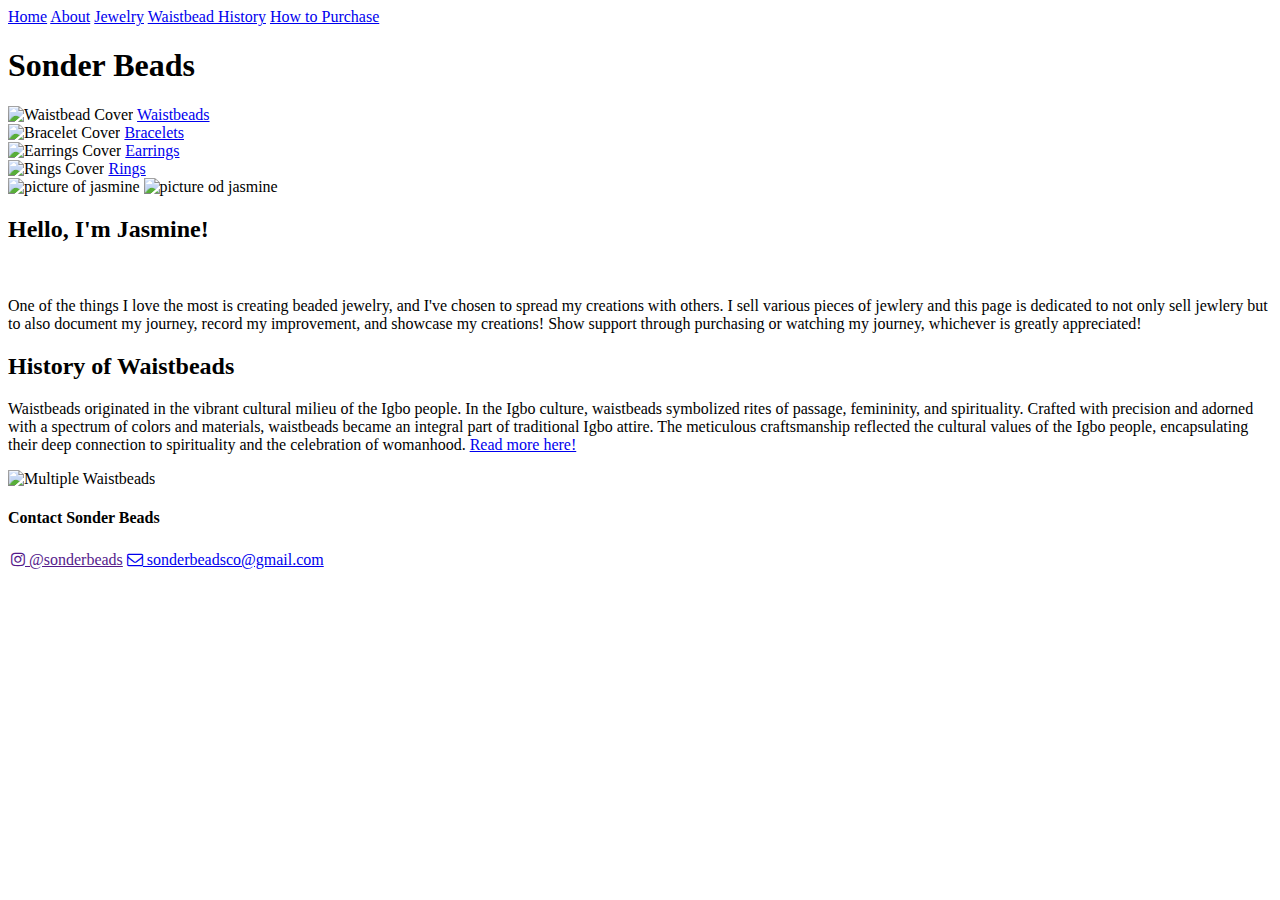
==== index.html @ 4c2559e4 "Add files via upload" ====
<!DOCTYPE html>
<html lang="en">

<!-- html info -->

<head>
    <meta charset="UTF-8">
    <meta name="viewport" content="width=device-width, initial-scale=1.0">
    <title>Sonder Beads</title>
    <link rel="stylesheet" href="https://cdnjs.cloudflare.com/ajax/libs/font-awesome/4.7.0/css/font-awesome.min.css">
    <link rel="stylesheet" href="/Users/jas/Desktop/projects/Waistbeads/index.css">
    <link rel="preconnect" href="https://fonts.googleapis.com">
    <link rel="preconnect" href="https://fonts.gstatic.com" crossorigin>
    <link href="https://fonts.googleapis.com/css2?family=Julius+Sans+One&display=swap" rel="stylesheet">
    <link rel="preconnect" href="https://fonts.googleapis.com">
    <link rel="preconnect" href="https://fonts.gstatic.com" crossorigin>
    <link href="https://fonts.googleapis.com/css2?family=Archivo+Narrow:ital,wght@0,400..700;1,400..700&display=swap"
        rel="stylesheet">
</head>

<body>
    <!-- navigation bar -->
    <div class="bgimg">
        <div id="nav">
            <a href="#header"> Home</a>
            <a href="#about"> About</a>
            <a href="./jewelry.html"> Jewelry</a>
            <a href="./history.html"> Waistbead History</a>
            <a href="./purchase.html"> How to Purchase</a>
        </div>
        <!-- header -->
        <header>
            <h1>Sonder Beads</h1>
        </header>
    </div>
    <!-- jewelry section -->
    <div class="jewelry">
        <div id="jewelryc">
            <div class="category">
                <img src="./images/jewelry section/jwaistbead.jpg" alt="Waistbead Cover">
                <a href="./waistbeads.html">Waistbeads</a>
            </div>
            <div class="category">
                <img src="./images/jewelry section/jbracelets.jpg" alt="Bracelet Cover">
                <a href="./bracelets.html">Bracelets</a>
            </div>
            <div class="category">
                <img src="./images/jewelry section/jearrings.jpg" alt="Earrings Cover">
                <a href="./earrings.html">Earrings</a>
            </div>
            <div class="category">
                <img src="./images/jewelry section/jrings.jpg" alt="Rings Cover">
                <a href="./rings.html">Rings</a>
            </div>
        </div>
    </div>
    <!-- about section -->
    <div id="about">
        <img src="./images/headers/jas1.jpg" alt="picture of jasmine">
        <img src="./images/headers/jas2.jpg" alt="picture od jasmine">
        <!-- groups the title and text tg -->
        <div class="hdp">
            <h2>Hello, I'm Jasmine!</h2>
            <br>
            <p>One of the things I love the most is creating beaded jewelry, and I've chosen to spread my creations
                with
                others. I sell various pieces of jewlery and this page is dedicated to not only sell jewlery but to
                also
                document my journey, record my improvement, and showcase my creations! Show support through
                purchasing
                or
                watching my journey, whichever is greatly appreciated!</p>
        </div>
    </div>
    <!-- history section -->
    <div id="history">
        <h2>History of Waistbeads</h2>
        <!-- txt next to img -->
        <div class="imgtxt">
            <p>Waistbeads originated in the vibrant cultural milieu of the Igbo people. In the Igbo culture, waistbeads
                symbolized rites
                of passage, femininity, and spirituality. Crafted with precision and adorned with a spectrum of colors
                and materials, waistbeads became an integral part of traditional Igbo attire. The meticulous
                craftsmanship reflected the cultural values of
                the Igbo people, encapsulating their deep connection to spirituality and the celebration of womanhood.
                <span class="morehistory"><a href="./history.html">Read more
                        here!</a></span>
            </p>
            <img src="./images/headers/multiplewaistbeads.JPEG" alt="Multiple Waistbeads">
        </div>
    </div>

    <!-- footer section -->
    <footer>
        <h4>Contact Sonder Beads</h4>
        <table>
            <tr>
                <td><a href=""><i class="fa fa-instagram" aria-hidden="true"></i> @sonderbeads</td>
                <td><a href="mailto:sonderbeadsco@gmail.com"><i class="fa fa-envelope-o" aria-hidden="true"></i>
                        sonderbeadsco@gmail.com</i>
            </tr>
        </table>
    </footer>


</body>

</html>
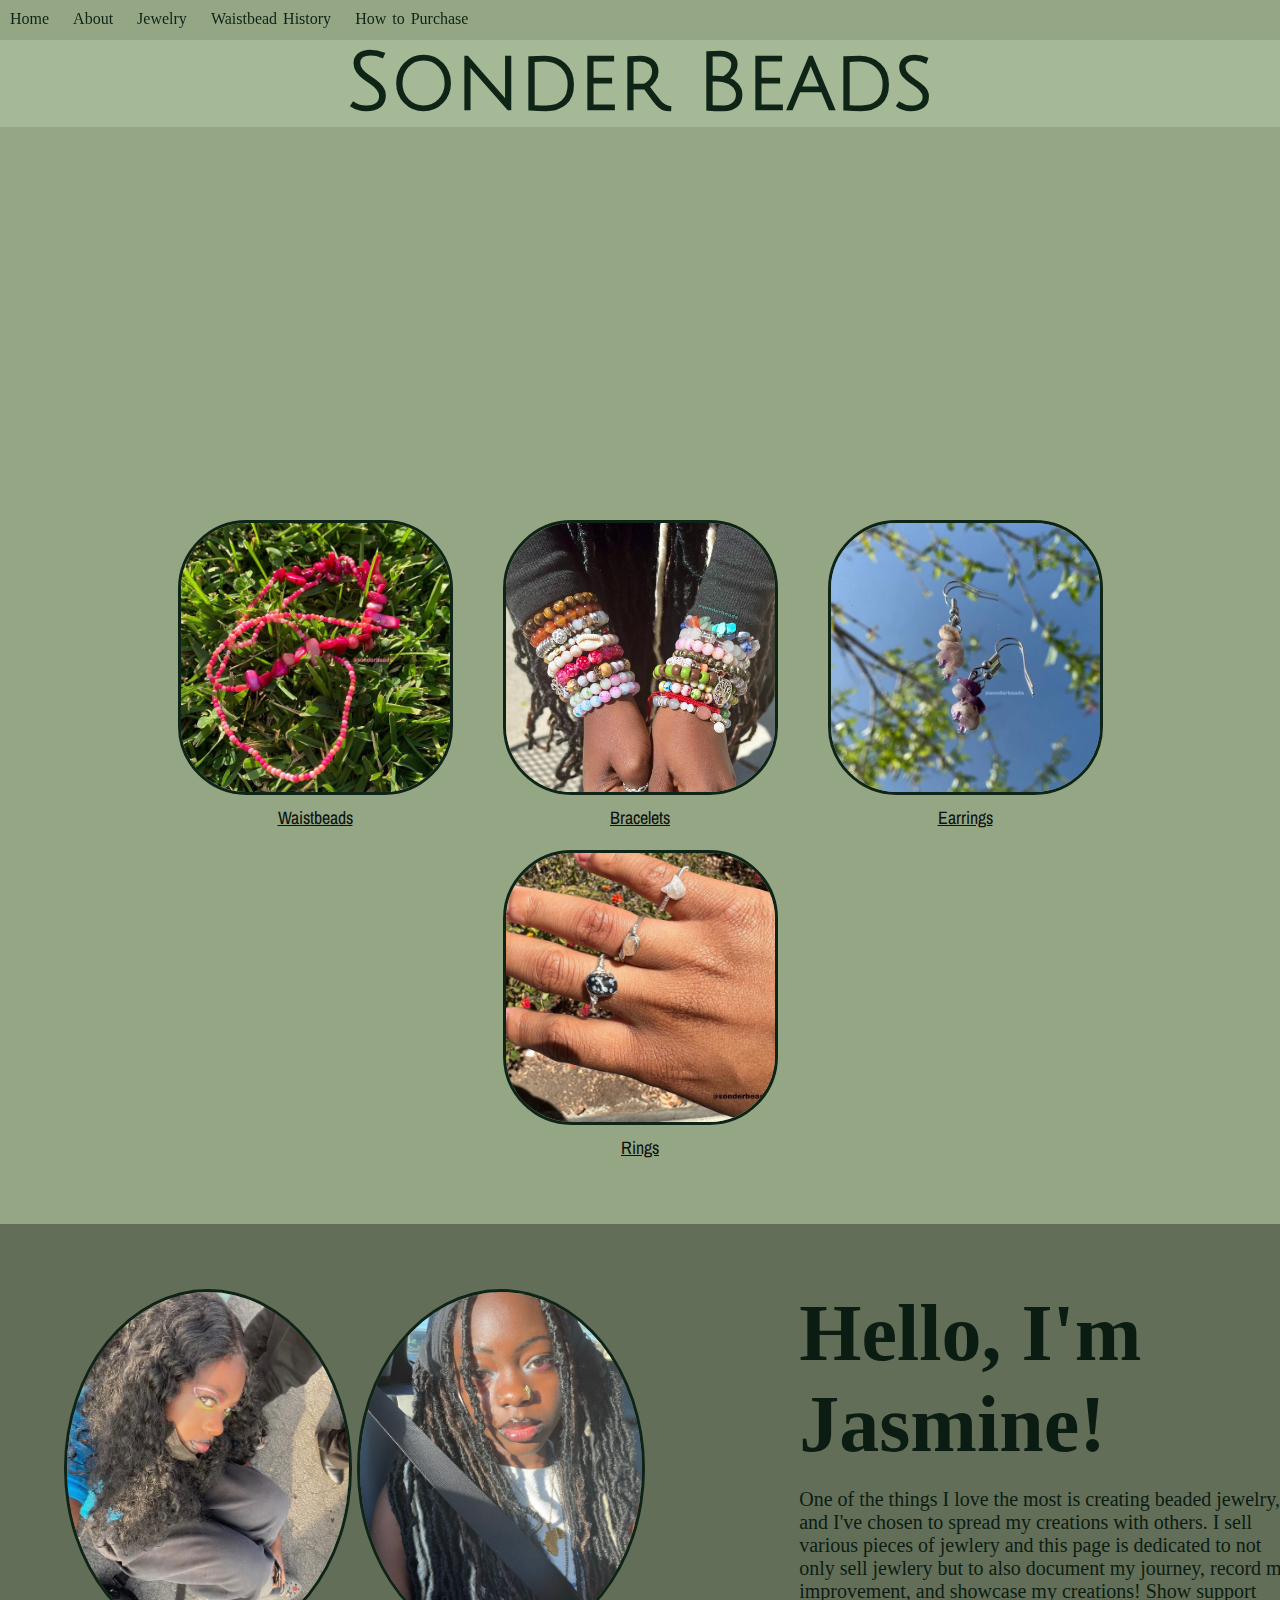
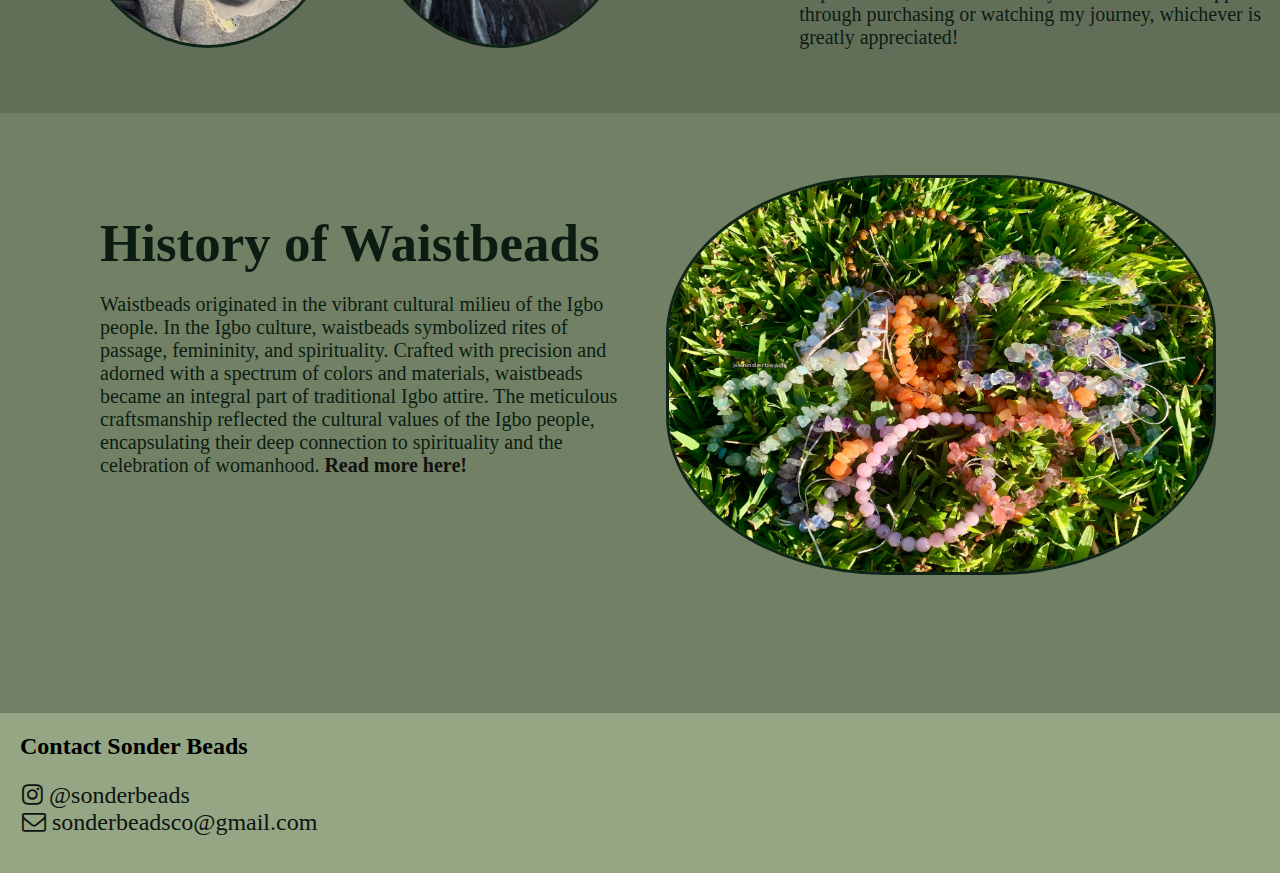
==== commit b21452ac: "fixing absolute paths problem" ====
--- a/index.html
+++ b/index.html
@@ -8,7 +8,7 @@
     <meta name="viewport" content="width=device-width, initial-scale=1.0">
     <title>Sonder Beads</title>
     <link rel="stylesheet" href="https://cdnjs.cloudflare.com/ajax/libs/font-awesome/4.7.0/css/font-awesome.min.css">
-    <link rel="stylesheet" href="/Users/jas/Desktop/projects/Waistbeads/index.css">
+    <link rel="stylesheet" href="index.css">
     <link rel="preconnect" href="https://fonts.googleapis.com">
     <link rel="preconnect" href="https://fonts.gstatic.com" crossorigin>
     <link href="https://fonts.googleapis.com/css2?family=Julius+Sans+One&display=swap" rel="stylesheet">
--- a/index.css
+++ b/index.css
@@ -0,0 +1,386 @@
+/* css page reset */
+* {
+    margin: 0;
+    padding: 0;
+    box-sizing: border-box;
+}
+
+/* makes sure content fits to page size */
+body {
+    max-width: 100%;
+    overflow-y: auto;
+    background-color: rgb(148, 166, 132);
+}
+
+/* navigation bar */
+
+
+#nav {
+    background-color: rgb(148, 166, 132, 0.3);
+    width: 100%;
+    height: 40px;
+    font-size: 16px;
+    word-spacing: 20px;
+    position: fixed;
+    word-spacing: 20px;
+    font-family: Georgia, 'Times New Roman', serif;
+    text-align: left;
+    top: 0;
+    margin: 0;
+    padding-top: 10px;
+    padding-left: 10px;
+    justify-content: space-around;
+}
+
+#nav a {
+    text-decoration: none;
+    color: rgb(14, 36, 22);
+    word-spacing: 2px;
+}
+
+/* header */
+
+.bgimg {
+    background-image: url('https://i.pinimg.com/originals/29/bf/bb/29bfbb48eeeae4d8e35e49015765a530.jpg');
+
+}
+
+header {
+    background-size: cover;
+    background-position: center;
+    width: 100%;
+    height: 500px;
+    text-align: center;
+    padding-top: 0.1px;
+}
+
+header h1 {
+    margin-top: 40px;
+    font-size: 80px;
+    color: rgb(14, 36, 22);
+    background-color: hsla(95, 36%, 83%, 0.3);
+    font-family: "Julius Sans One", sans-serif;
+
+}
+
+/* jewelry section */
+
+
+#jewelryc {
+    display: flex;
+    flex-wrap: wrap;
+    justify-content: center;
+}
+
+.category {
+    text-align: center;
+    margin-top: 20px;
+    margin-bottom: 0px;
+}
+
+.category img {
+    width: 275px;
+    height: 275px;
+    display: block;
+    margin: 0px 25px;
+    border-radius: 25%;
+    border: 3px solid rgb(14, 36, 22);
+}
+
+.category a {
+    padding-top: 10px;
+    font-size: 18px;
+    display: block;
+    color: #0f1210;
+    text-decoration: bold;
+    font-family: 'Archivo Narrow', serif;
+}
+
+.category a:hover {
+    color: hsla(92, 80%, 90%, 1);
+}
+
+/* about section*/
+
+#about {
+    background-color: hsla(92, 11%, 39%, 1);
+    margin-top: 5%;
+    padding: 5%;
+    display: flex;
+    align-items: center;
+    height: auto;
+}
+
+
+#about h2 {
+    font-size: 80px;
+    margin-left: 150px;
+    margin-right: 50px;
+    text-align: left;
+    color: hsla(142, 44%, 8%, 1);
+}
+
+#about p {
+    width: 500px;
+    font-size: 20px;
+    margin-left: 150px;
+    text-align: left;
+    color: hsla(142, 44%, 8%, 1);
+}
+
+#about img {
+    margin-right: 0.4%;
+    width: 25%;
+    height: auto;
+    max-height: 400px;
+    border-radius: 50%;
+    border: 3px solid rgb(14, 36, 22);
+
+}
+
+#hdp {
+    display: flex;
+    text-align: center;
+}
+
+/*  history */
+
+#history {
+    width: 100%;
+    height: 600px;
+    background-color: hsla(92, 12%, 45%, 1);
+}
+
+#history h2 {
+    padding-top: 100px;
+    margin-left: 100px;
+    font-size: 53px;
+    color: hsla(142, 44%, 8%, 1);
+
+}
+
+.morehistory a {
+    text-decoration: none;
+    font-weight: bold;
+}
+
+.morehistory a:hover {
+    color: hsla(92, 80%, 90%, 1);
+}
+
+.imgtxt {
+    display: flex;
+    align-items: center;
+    text-align: left;
+    margin-left: 100px;
+}
+
+.imgtxt p {
+    padding-top: 20px;
+    max-width: 45%;
+    font-size: 20px;
+    color: hsla(142, 44%, 8%, 1);
+
+}
+
+.imgtxt img {
+    width: 550px;
+    height: 400px;
+    position: absolute;
+    right: 5%;
+    border-radius: 40%;
+    border: 3px solid rgb(14, 36, 22);
+
+}
+
+/* other */
+
+h2 {
+    font-size: 40px;
+    margin-left: 20px;
+}
+
+a {
+    color: #0f1210;
+
+}
+
+img {
+    height: 300px;
+    width: 300px;
+}
+
+
+/* footer */
+
+footer {
+    width: 100%;
+    margin-top: 20px;
+    margin-bottom: 20px;
+    font-size: 24px;
+    padding-bottom: 15px;
+    margin-left: 20px;
+}
+
+footer tr {
+    padding-top: 20px;
+    display: grid;
+}
+
+footer a {
+    text-decoration: none;
+    line-height: 5px;
+}
+
+/* media queries */
+
+@media screen and (max-width: 930px) {
+    #nav {
+        padding-top: 0;
+        margin-left: 0;
+        padding-right: 400px;
+        text-align: center;
+        white-space: nowrap;
+        word-spacing: 2px;
+    }
+
+    .bgimg {
+        align-items: center;
+        text-align: center;
+    }
+
+    .bgimg a {
+        font-size: 12px;
+        word-spacing: 0.2px;
+    }
+
+    header h1 {
+        font-size: 50px;
+        margin-top: 30%;
+    }
+
+    #about,
+    #history {
+        padding: 20px;
+    }
+
+    #about h2,
+    #history h2 {
+        padding-top: 20px;
+        font-size: 30px;
+        margin-left: 0;
+        margin-right: 0;
+        text-align: center;
+    }
+
+    #about p,
+    #history p {
+        width: 100%;
+        max-width: 100%;
+        padding-right: 15px;
+        padding-left: 15px;
+        font-size: 24px;
+        margin-left: 0;
+        text-align: center;
+        padding-bottom: 20px;
+    }
+
+    #about img {
+        width: 100%;
+        max-width: 150px;
+        height: auto;
+        border-radius: 10px;
+        border: 3px solid rgb(14, 36, 22);
+        margin-top: 10px;
+    }
+
+    .imgtxt {
+        flex-direction: column-reverse;
+    }
+
+    .imgtxt p {
+        max-width: 100%;
+        font-size: 24px;
+        padding-top: 30px;
+        padding-bottom: 20px;
+        margin-right: 100px;
+
+    }
+
+    .imgtxt img {
+        margin-top: 30px;
+        width: 100%;
+        max-width: 300px;
+        height: auto;
+        position: static;
+        margin-right: 100px;
+        border-radius: 10px;
+        border: 3px solid rgb(14, 36, 22);
+    }
+
+}
+
+
+
+@media screen and (max-width: 450px) {
+    #about {
+        padding: 10px;
+    }
+
+    #about h2,
+    #history h2 {
+        padding-top: 20px;
+        font-size: 24px;
+        margin-left: 0;
+        margin-right: 0;
+        text-align: center;
+    }
+
+    #about p {
+        width: 100%;
+        max-width: 100%;
+        padding-right: 15px;
+        padding-left: 15px;
+        font-size: 24px;
+        margin-left: 0;
+        text-align: center;
+        padding-bottom: 20px;
+
+    }
+
+    #about img {
+        width: 0%;
+        max-width: 0px;
+        max-height: 0px;
+    }
+
+    .imgtxt {
+        margin: 0px;
+        padding-left: 50px;
+    }
+
+    #history {
+        height: auto;
+    }
+
+
+    .imgtxt {
+        flex-direction: column-reverse;
+    }
+
+    .imgtxt p {
+        max-width: 100%;
+        font-size: 24px;
+        padding-top: 10px;
+    }
+
+    .imgtxt img {
+        width: 100%;
+        height: auto;
+        position: static;
+        margin-right: 10px;
+        margin-right: 10px;
+        border-radius: 10px;
+        border: 3px solid rgb(14, 36, 22);
+    }
+}